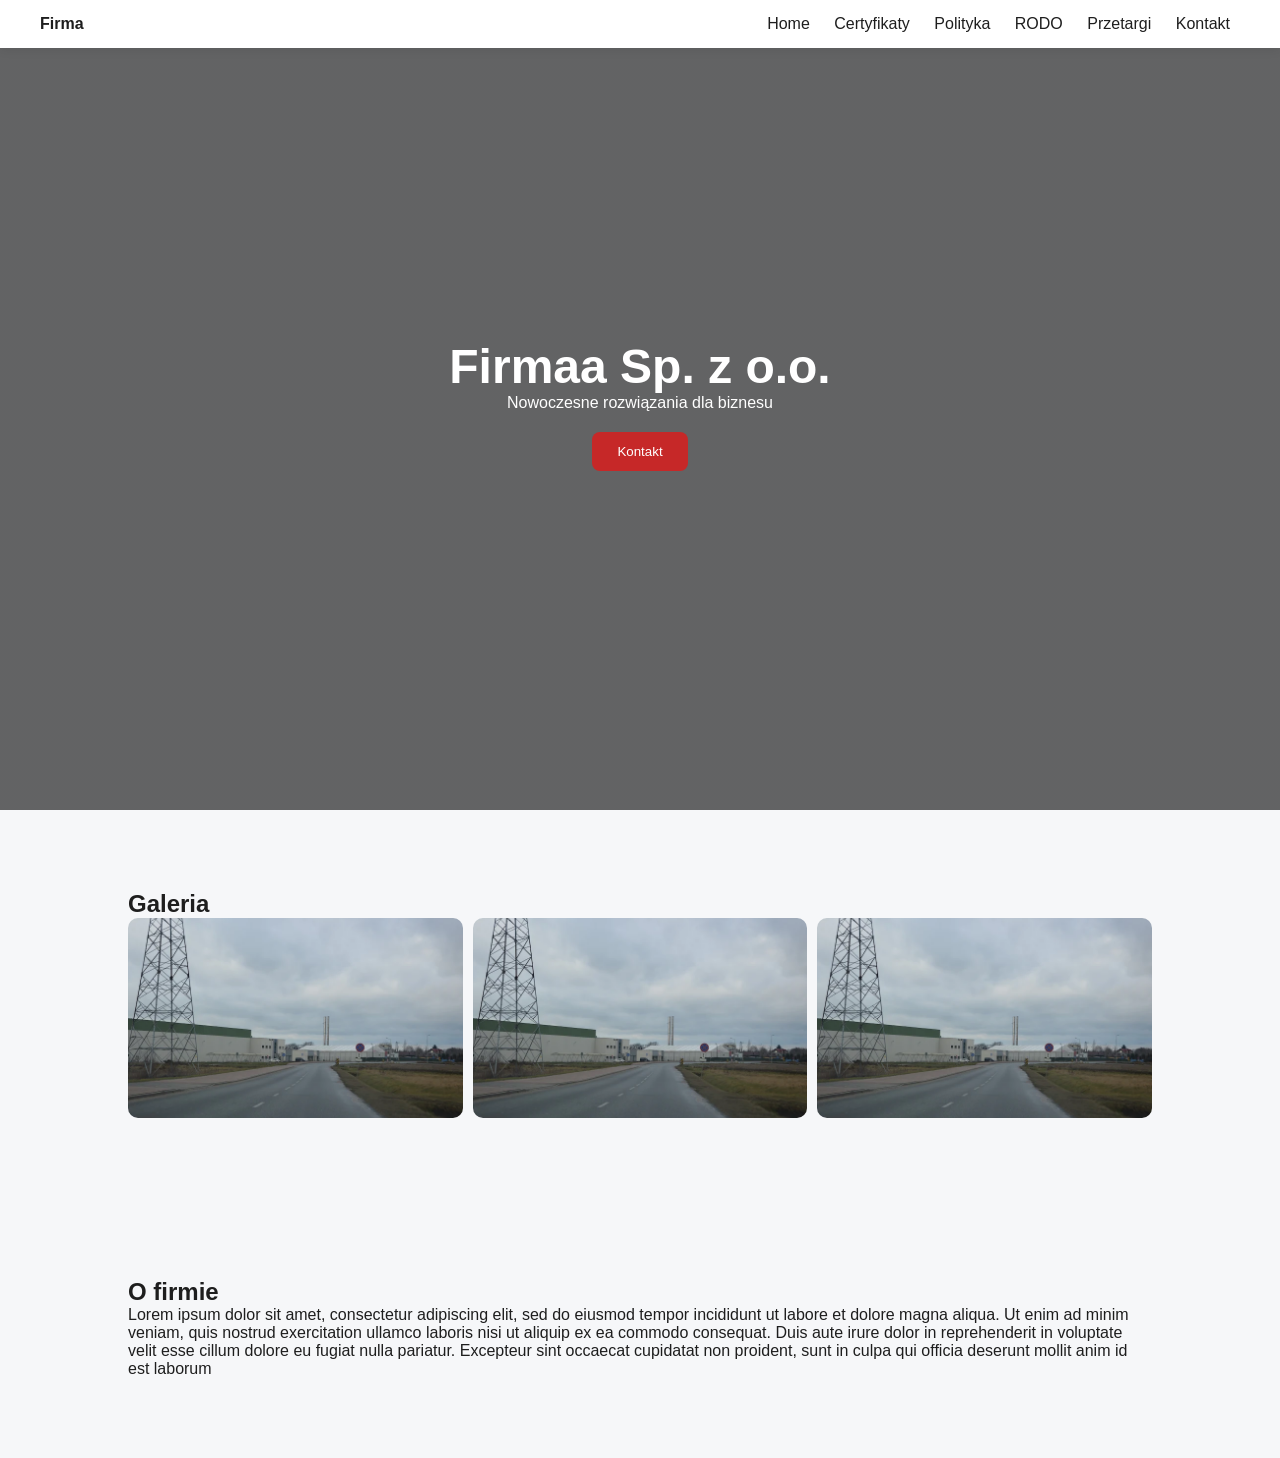
==== index.html @ 997235a8 "Add files via upload" ====
<!DOCTYPE html>
<html lang="pl">
<head>
  <meta charset="UTF-8">
  <title>Firma</title>
  <link rel="stylesheet" href="css/main.css">
</head>
<body>

<div class="navbar">
  <div><strong>Firma</strong></div>
  <div>
    <a href="index.html">Home</a>
    <a href="html/certyfikaty.html">Certyfikaty</a>
    <a href="html/polityka.html">Polityka</a>
    <a href="html/rodo.html">RODO</a>
    <a href="html/przetargi.html">Przetargi</a>
    <a href="html/kontakt.html">Kontakt</a>
  </div>
</div>

<div class="hero">
  <h1>Firmaa Sp. z o.o.</h1>
  <p>Nowoczesne rozwiązania dla biznesu</p>
  <button class="btn">Kontakt</button>
</div>

<div class="section">
  <h2>Galeria</h2>
  <div class="gallery" id="gallery"></div>
</div>

<div class="section">
  <h2>O firmie</h2>
  <p>
    Lorem ipsum dolor sit amet, consectetur adipiscing elit, sed do eiusmod tempor incididunt ut labore et dolore magna aliqua. Ut enim ad minim veniam,
     quis nostrud exercitation ullamco laboris nisi ut aliquip ex ea commodo consequat. Duis aute irure dolor in reprehenderit in voluptate velit esse cillum dolore eu fugiat nulla pariatur. Excepteur sint occaecat cupidatat non proident, sunt in culpa qui officia deserunt mollit anim id est laborum
  </p>
</div>

<script src="js/gallery.js"></script>
</body>
</html>
---- css/main.css ----
:root {
  --primary: #c62828;
  --primary-dark: #8e0000;
  --bg: #f6f7f9;
  --text: #1e1e1e;
  --gray: #6b6b6b;
  --card: #ffffff;
}

* {
  margin: 0;
  padding: 0;
  box-sizing: border-box;
  font-family: Arial, sans-serif;
}

body {
  background: var(--bg);
  color: var(--text);
}


.navbar {
  position: fixed;
  top: 0;
  width: 100%;
  background: white;
  display: flex;
  justify-content: space-between;
  padding: 15px 40px;
  box-shadow: 0 2px 10px rgba(0,0,0,0.08);
  z-index: 1000;
}

.navbar a {
  margin: 0 10px;
  text-decoration: none;
  color: var(--text);
  font-weight: 500;
}

.navbar a:hover {
  color: var(--primary);
}


.hero {
  height: 90vh;
  background: linear-gradient(rgba(0,0,0,0.6), rgba(0,0,0,0.6)),
              url("../assets/gallery/hero.jpg") center/cover;
  display: flex;
  align-items: center;
  justify-content: center;
  color: white;
  text-align: center;
  flex-direction: column;
}

.hero h1 {
  font-size: 48px;
}

.btn {
  margin-top: 20px;
  padding: 12px 25px;
  background: var(--primary);
  color: white;
  border: none;
  cursor: pointer;
  border-radius: 8px;
}


.section {
  padding: 80px 10%;
}

.cards {
  display: grid;
  grid-template-columns: repeat(auto-fit, minmax(220px, 1fr));
  gap: 20px;
}

.card {
  background: var(--card);
  padding: 20px;
  border-radius: 12px;
  box-shadow: 0 4px 10px rgba(0,0,0,0.05);
}


.gallery {
  display: grid;
  grid-template-columns: repeat(3, 1fr);
  gap: 10px;
}

.gallery img {
  width: 100%;
  height: 200px;
  object-fit: cover;
  border-radius: 10px;
  cursor: pointer;
}


.doc {
  background: white;
  padding: 15px;
  margin: 10px 0;
  border-radius: 10px;
  display: flex;
  justify-content: space-between;
}
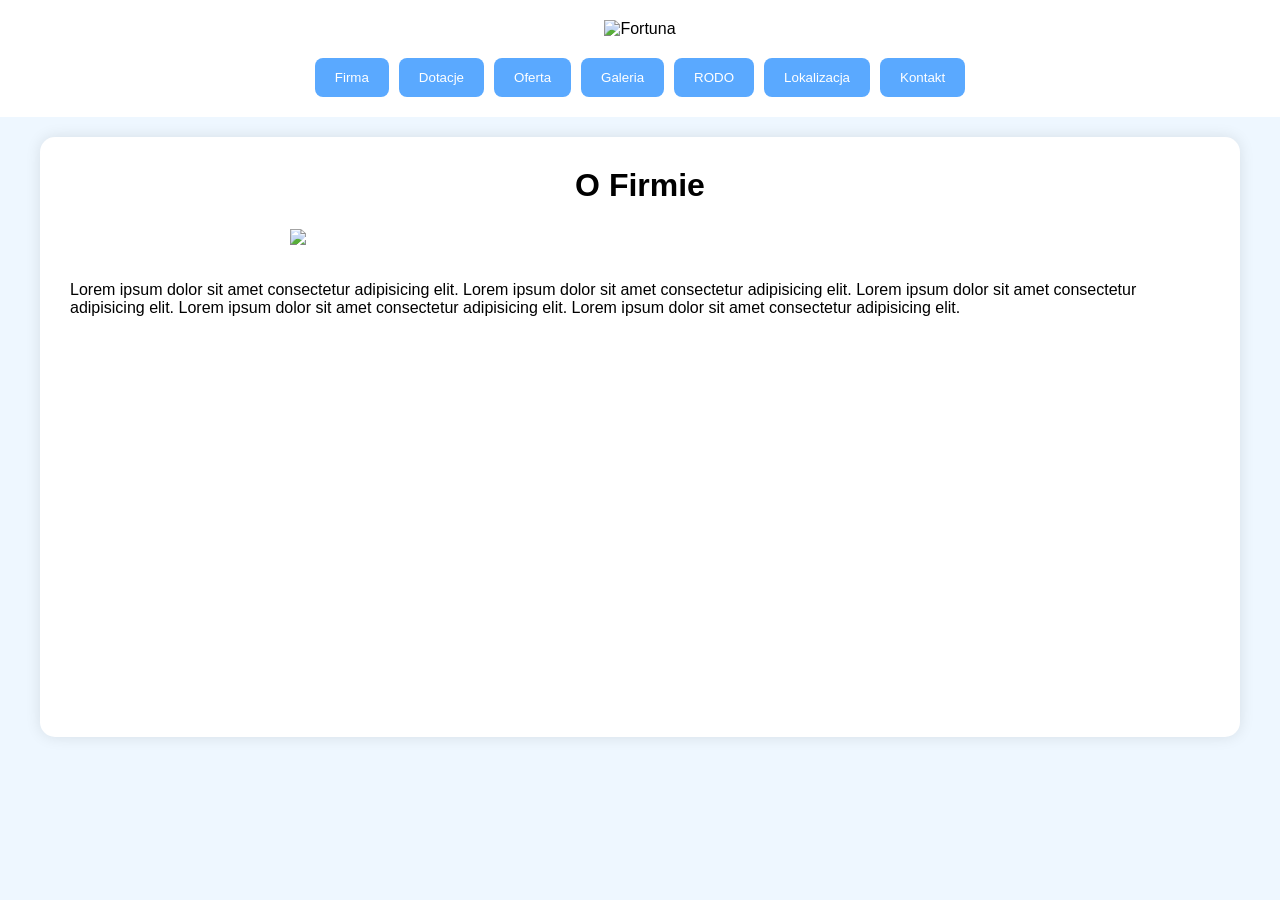
==== commit b45789e5: "Idea Change" ====
--- a/index.html
+++ b/index.html
@@ -1,43 +1,39 @@
 <!DOCTYPE html>
 <html lang="pl">
 <head>
-  <meta charset="UTF-8">
-  <title>Firma</title>
-  <link rel="stylesheet" href="css/main.css">
+    <meta charset="UTF-8">
+    <meta name="viewport" content="width=device-width, initial-scale=1.0">
+    <title>Fortuna Sp. z o.o.</title>
+
+    <link rel="stylesheet" href="css/style.css">
 </head>
 <body>
 
-<div class="navbar">
-  <div><strong>Firma</strong></div>
-  <div>
-    <a href="index.html">Home</a>
-    <a href="html/certyfikaty.html">Certyfikaty</a>
-    <a href="html/polityka.html">Polityka</a>
-    <a href="html/rodo.html">RODO</a>
-    <a href="html/przetargi.html">Przetargi</a>
-    <a href="html/kontakt.html">Kontakt</a>
-  </div>
-</div>
+<header>
 
-<div class="hero">
-  <h1>Firmaa Sp. z o.o.</h1>
-  <p>Nowoczesne rozwiązania dla biznesu</p>
-  <button class="btn">Kontakt</button>
-</div>
+    <img src="assets/logo.png" alt="Fortuna" class="logo">
 
-<div class="section">
-  <h2>Galeria</h2>
-  <div class="gallery" id="gallery"></div>
-</div>
+    <nav>
+        <button onclick="showPage('firma')">Firma</button>
+        <button onclick="showPage('dotacje')">Dotacje</button>
+        <button onclick="showPage('oferta')">Oferta</button>
+        <button onclick="showPage('galeria')">Galeria</button>
+        <button onclick="showPage('rodo')">RODO</button>
+        <button onclick="showPage('lokalizacja')">Lokalizacja</button>
+        <button onclick="showPage('kontakt')">Kontakt</button>
+    </nav>
 
-<div class="section">
-  <h2>O firmie</h2>
-  <p>
-    Lorem ipsum dolor sit amet, consectetur adipiscing elit, sed do eiusmod tempor incididunt ut labore et dolore magna aliqua. Ut enim ad minim veniam,
-     quis nostrud exercitation ullamco laboris nisi ut aliquip ex ea commodo consequat. Duis aute irure dolor in reprehenderit in voluptate velit esse cillum dolore eu fugiat nulla pariatur. Excepteur sint occaecat cupidatat non proident, sunt in culpa qui officia deserunt mollit anim id est laborum
-  </p>
-</div>
+</header>
 
-<script src="js/gallery.js"></script>
+<main>
+
+    <div id="contentBox">
+
+    </div>
+
+</main>
+
+<script src="js/app.js"></script>
+
 </body>
 </html>
--- a/css/style.css
+++ b/css/style.css
@@ -0,0 +1,137 @@
+*{
+    margin:0;
+    padding:0;
+    box-sizing:border-box;
+}
+
+body{
+    background:#eef7ff;
+    font-family:Arial, sans-serif;
+    color:#000;
+}
+
+header{
+    background:white;
+    padding:20px;
+    text-align:center;
+}
+
+.logo{
+    max-width:250px;
+    width:100%;
+}
+
+nav{
+    margin-top:20px;
+    display:flex;
+    flex-wrap:wrap;
+    justify-content:center;
+    gap:10px;
+}
+
+nav button{
+    border:none;
+    background:#5aa9ff;
+    color:white;
+    padding:12px 20px;
+    cursor:pointer;
+    border-radius:8px;
+    transition:.3s;
+}
+
+nav button:hover{
+    background:#2f8fff;
+}
+
+main{
+    display:flex;
+    justify-content:center;
+    padding:20px;
+}
+
+#contentBox{
+    background:white;
+    width:100%;
+    max-width:1200px;
+    min-height:600px;
+    border-radius:15px;
+    padding:30px;
+    box-shadow:0 0 15px rgba(0,0,0,.1);
+}
+
+.placeholder{
+    width:100%;
+    max-width:700px;
+    display:block;
+    margin:auto;
+}
+
+.pageTitle{
+    text-align:center;
+    margin-bottom:25px;
+}
+
+.grid{
+    display:grid;
+    grid-template-columns:repeat(2,1fr);
+    gap:20px;
+}
+
+.card{
+    background:#f5fbff;
+    border-radius:10px;
+    overflow:hidden;
+}
+
+.card img{
+    width:100%;
+    height:300px;
+    object-fit:cover;
+}
+
+.card p{
+    padding:15px;
+}
+
+.galleryContainer{
+    text-align:center;
+}
+
+.galleryImage{
+    width:100%;
+    max-height:600px;
+    object-fit:contain;
+}
+
+.galleryButtons{
+    margin-top:20px;
+}
+
+.galleryButtons button{
+    padding:10px 20px;
+    border:none;
+    background:#5aa9ff;
+    color:white;
+    border-radius:8px;
+    cursor:pointer;
+}
+
+@media(max-width:768px){
+
+    .grid{
+        grid-template-columns:1fr;
+    }
+
+    nav{
+        flex-direction:column;
+    }
+
+    nav button{
+        width:100%;
+    }
+
+    #contentBox{
+        padding:15px;
+    }
+
+}
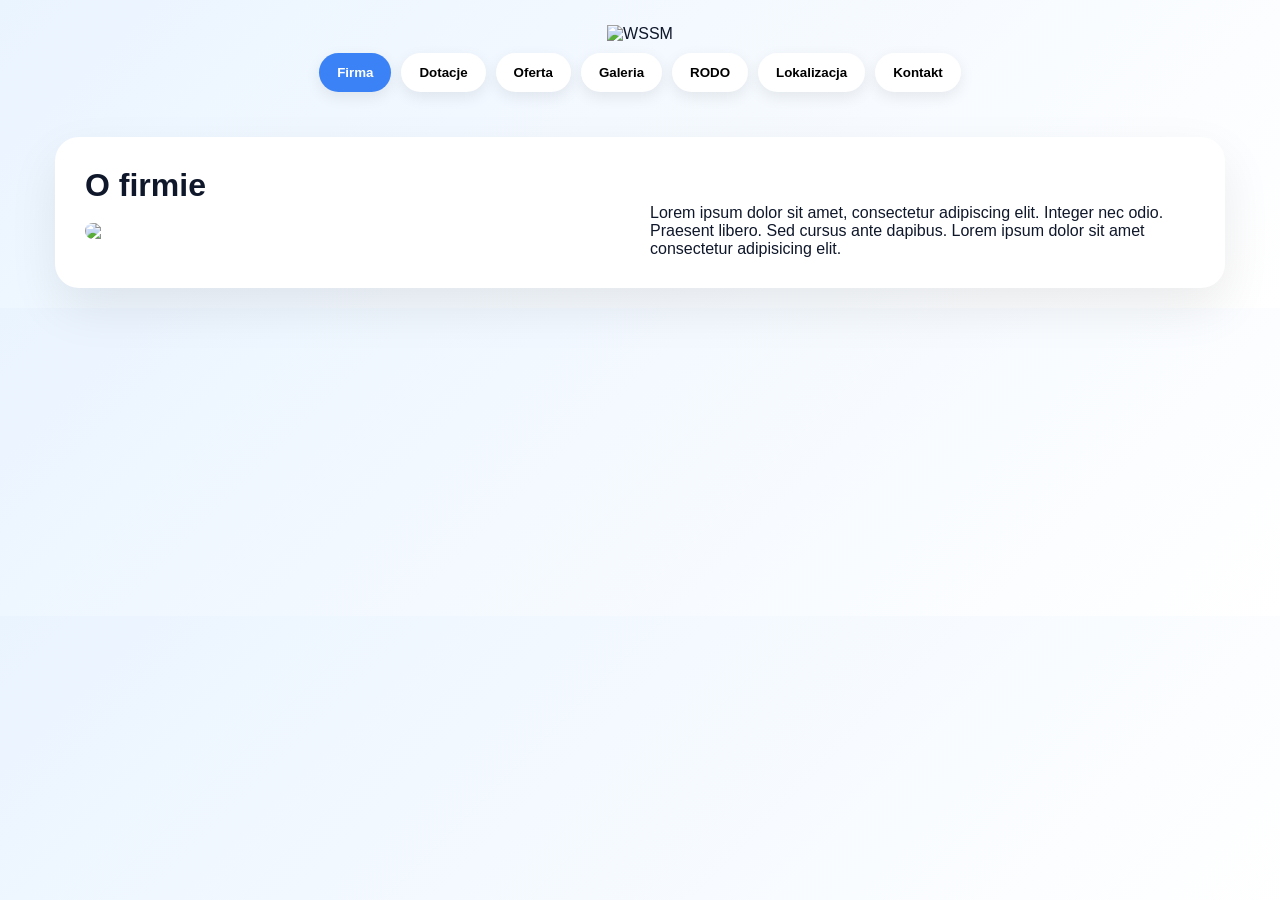
==== commit bb0aa731: "UI - Client" ====
--- a/index.html
+++ b/index.html
@@ -1,39 +1,32 @@
 <!DOCTYPE html>
 <html lang="pl">
 <head>
-    <meta charset="UTF-8">
-    <meta name="viewport" content="width=device-width, initial-scale=1.0">
-    <title>Fortuna Sp. z o.o.</title>
+  <meta charset="UTF-8" />
+  <meta name="viewport" content="width=device-width, initial-scale=1.0"/>
+  <title>WSSM</title>
+  <link rel="stylesheet" href="css/style.css">
+</head>
 
-    <link rel="stylesheet" href="css/style.css">
-</head>
 <body>
 
-<header>
+<header class="header">
+  <img src="assets/logo.png" class="logo" alt="WSSM">
 
-    <img src="assets/logo.png" alt="Fortuna" class="logo">
-
-    <nav>
-        <button onclick="showPage('firma')">Firma</button>
-        <button onclick="showPage('dotacje')">Dotacje</button>
-        <button onclick="showPage('oferta')">Oferta</button>
-        <button onclick="showPage('galeria')">Galeria</button>
-        <button onclick="showPage('rodo')">RODO</button>
-        <button onclick="showPage('lokalizacja')">Lokalizacja</button>
-        <button onclick="showPage('kontakt')">Kontakt</button>
-    </nav>
-
+  <nav class="nav">
+    <button onclick="showPage('firma')" class="navBtn active">Firma</button>
+    <button onclick="showPage('dotacje')" class="navBtn">Dotacje</button>
+    <button onclick="showPage('oferta')" class="navBtn">Oferta</button>
+    <button onclick="showPage('galeria')" class="navBtn">Galeria</button>
+    <button onclick="showPage('rodo')" class="navBtn">RODO</button>
+    <button onclick="showPage('lokalizacja')" class="navBtn">Lokalizacja</button>
+    <button onclick="showPage('kontakt')" class="navBtn">Kontakt</button>
+  </nav>
 </header>
 
-<main>
-
-    <div id="contentBox">
-
-    </div>
-
+<main class="container">
+  <div id="app"></div>
 </main>
 
 <script src="js/app.js"></script>
-
 </body>
 </html>
--- a/css/style.css
+++ b/css/style.css
@@ -1,137 +1,163 @@
+:root{
+  --primary:#3b82f6;
+  --primary2:#2563eb;
+  --bg:#eaf4ff;
+  --card:#ffffff;
+  --text:#0f172a;
+}
+
 *{
-    margin:0;
-    padding:0;
-    box-sizing:border-box;
+  margin:0;
+  padding:0;
+  box-sizing:border-box;
+  font-family:Arial, sans-serif;
 }
 
 body{
-    background:#eef7ff;
-    font-family:Arial, sans-serif;
-    color:#000;
+  background:linear-gradient(135deg,#eaf4ff,#ffffff);
+  color:var(--text);
 }
 
-header{
-    background:white;
-    padding:20px;
-    text-align:center;
+/* HEADER */
+.header{
+  text-align:center;
+  padding:25px 15px;
 }
 
 .logo{
-    max-width:250px;
-    width:100%;
+  width:180px;
+  margin-bottom:10px;
 }
 
-nav{
-    margin-top:20px;
-    display:flex;
-    flex-wrap:wrap;
-    justify-content:center;
-    gap:10px;
+/* NAV */
+.nav{
+  display:flex;
+  flex-wrap:wrap;
+  justify-content:center;
+  gap:10px;
 }
 
-nav button{
-    border:none;
-    background:#5aa9ff;
-    color:white;
-    padding:12px 20px;
-    cursor:pointer;
-    border-radius:8px;
-    transition:.3s;
+.navBtn{
+  background:white;
+  border:none;
+  padding:12px 18px;
+  border-radius:999px;
+  cursor:pointer;
+  box-shadow:0 5px 15px rgba(0,0,0,0.08);
+  transition:.25s;
+  font-weight:600;
 }
 
-nav button:hover{
-    background:#2f8fff;
+.navBtn:hover{
+  background:var(--primary);
+  color:white;
+  transform:translateY(-2px);
 }
 
-main{
-    display:flex;
-    justify-content:center;
-    padding:20px;
+.navBtn.active{
+  background:var(--primary);
+  color:white;
 }
 
-#contentBox{
-    background:white;
-    width:100%;
-    max-width:1200px;
-    min-height:600px;
-    border-radius:15px;
-    padding:30px;
-    box-shadow:0 0 15px rgba(0,0,0,.1);
+/* CONTAINER */
+.container{
+  max-width:1200px;
+  margin:20px auto;
+  padding:0 15px;
 }
 
-.placeholder{
-    width:100%;
-    max-width:700px;
-    display:block;
-    margin:auto;
+#app{
+  background:white;
+  border-radius:24px;
+  padding:30px;
+  box-shadow:0 20px 50px rgba(0,0,0,0.08);
+  animation:fade .3s ease;
 }
 
-.pageTitle{
-    text-align:center;
-    margin-bottom:25px;
+/* ANIMATION */
+@keyframes fade{
+  from{opacity:0; transform:translateY(10px);}
+  to{opacity:1; transform:translateY(0);}
 }
 
+/* FIRMA */
+.twoCol{
+  display:grid;
+  grid-template-columns:1fr 1fr;
+  gap:20px;
+  align-items:center;
+}
+
+.twoCol img{
+  width:100%;
+  border-radius:16px;
+}
+
+/* DOTACJE GRID */
 .grid{
-    display:grid;
-    grid-template-columns:repeat(2,1fr);
-    gap:20px;
+  display:grid;
+  grid-template-columns:repeat(2,1fr);
+  gap:15px;
 }
 
 .card{
-    background:#f5fbff;
-    border-radius:10px;
-    overflow:hidden;
+  background:#f8fbff;
+  border-radius:16px;
+  overflow:hidden;
+  box-shadow:0 10px 25px rgba(0,0,0,0.06);
 }
 
 .card img{
-    width:100%;
-    height:300px;
-    object-fit:cover;
+  width:100%;
+  height:220px;
+  object-fit:cover;
 }
 
 .card p{
-    padding:15px;
+  padding:12px;
 }
 
-.galleryContainer{
-    text-align:center;
+/* GALERIA */
+.gallery{
+  text-align:center;
 }
 
-.galleryImage{
-    width:100%;
-    max-height:600px;
-    object-fit:contain;
+.gallery img{
+  width:100%;
+  max-height:500px;
+  object-fit:contain;
+  border-radius:16px;
 }
 
-.galleryButtons{
-    margin-top:20px;
+.controls{
+  margin-top:15px;
 }
 
-.galleryButtons button{
-    padding:10px 20px;
-    border:none;
-    background:#5aa9ff;
-    color:white;
-    border-radius:8px;
-    cursor:pointer;
+.controls button{
+  padding:10px 18px;
+  border:none;
+  border-radius:10px;
+  background:var(--primary);
+  color:white;
+  cursor:pointer;
+  margin:0 5px;
 }
 
+/* MOBILE */
 @media(max-width:768px){
+  .twoCol{
+    grid-template-columns:1fr;
+  }
 
-    .grid{
-        grid-template-columns:1fr;
-    }
+  .grid{
+    grid-template-columns:1fr;
+  }
 
-    nav{
-        flex-direction:column;
-    }
+  .nav{
+    flex-direction:column;
+  }
 
-    nav button{
-        width:100%;
-    }
-
-    #contentBox{
-        padding:15px;
-    }
-
+  .navBtn{
+    width:100%;
+  }
 }
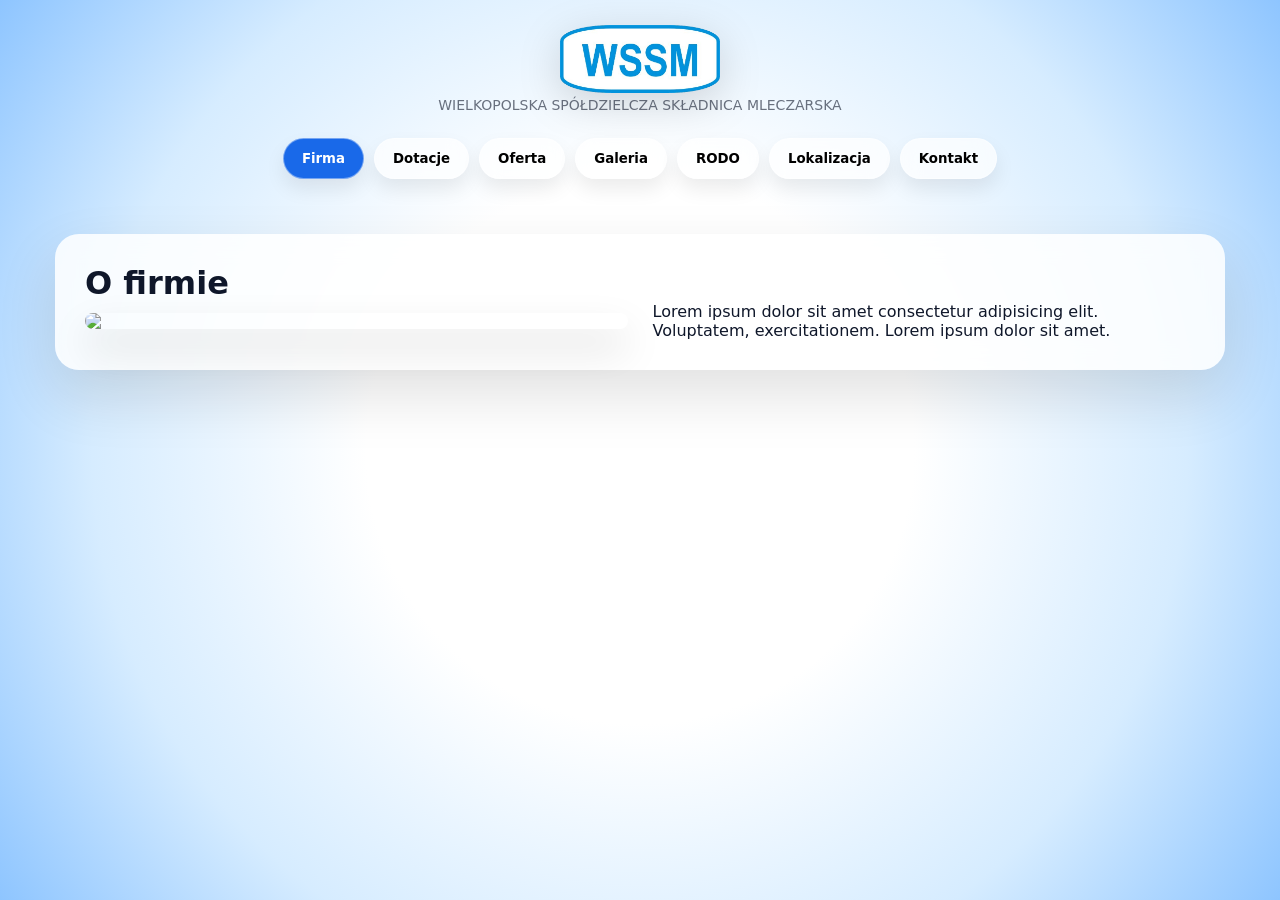
==== commit a018a0b0: "Body + content" ====
--- a/index.html
+++ b/index.html
@@ -4,27 +4,31 @@
   <meta charset="UTF-8" />
   <meta name="viewport" content="width=device-width, initial-scale=1.0"/>
   <title>WSSM</title>
+
   <link rel="stylesheet" href="css/style.css">
 </head>
 
 <body>
 
 <header class="header">
-  <img src="assets/logo.png" class="logo" alt="WSSM">
+  <div class="logoBox">
+    <img src="assets/logo2.png" class="logo">
+    <div class="subtitle">WIELKOPOLSKA SPÓŁDZIELCZA SKŁADNICA MLECZARSKA</div>
+  </div>
 
   <nav class="nav">
-    <button onclick="showPage('firma')" class="navBtn active">Firma</button>
-    <button onclick="showPage('dotacje')" class="navBtn">Dotacje</button>
-    <button onclick="showPage('oferta')" class="navBtn">Oferta</button>
-    <button onclick="showPage('galeria')" class="navBtn">Galeria</button>
-    <button onclick="showPage('rodo')" class="navBtn">RODO</button>
-    <button onclick="showPage('lokalizacja')" class="navBtn">Lokalizacja</button>
-    <button onclick="showPage('kontakt')" class="navBtn">Kontakt</button>
+    <button class="navBtn active" data-page="firma" onclick="showPage('firma')">Firma</button>
+    <button class="navBtn" data-page="dotacje" onclick="showPage('dotacje')">Dotacje</button>
+    <button class="navBtn" data-page="oferta" onclick="showPage('oferta')">Oferta</button>
+    <button class="navBtn" data-page="galeria" onclick="showPage('galeria')">Galeria</button>
+    <button class="navBtn" data-page="rodo" onclick="showPage('rodo')">RODO</button>
+    <button class="navBtn" data-page="lokalizacja" onclick="showPage('lokalizacja')">Lokalizacja</button>
+    <button class="navBtn" data-page="kontakt" onclick="showPage('kontakt')">Kontakt</button>
   </nav>
 </header>
 
 <main class="container">
-  <div id="app"></div>
+  <div id="app" class="card"></div>
 </main>
 
 <script src="js/app.js"></script>
--- a/css/style.css
+++ b/css/style.css
@@ -1,8 +1,8 @@
 :root{
-  --primary:#3b82f6;
-  --primary2:#2563eb;
-  --bg:#eaf4ff;
-  --card:#ffffff;
+  --primary:#1969e9;
+  --primary2:#1851ce;
+  --bg1:#eaf4ff;
+  --bg2:#ffffff;
   --text:#0f172a;
 }
 
@@ -10,48 +10,68 @@
   margin:0;
   padding:0;
   box-sizing:border-box;
-  font-family:Arial, sans-serif;
+  font-family:system-ui, Arial;
 }
 
 body{
-  background:linear-gradient(135deg,#eaf4ff,#ffffff);
+  min-height:100vh;
   color:var(--text);
+
+  background:
+    radial-gradient(
+      circle at center,
+      #ffffff 0%,
+      #ffffff 35%,
+      #d6ecff 70%,
+      #8ec5ff 100%
+    );
 }
 
-/* HEADER */
+/* ===== HEADER ===== */
 .header{
   text-align:center;
-  padding:25px 15px;
+  padding:25px 10px;
+}
+
+.logoBox{
+  margin-bottom:15px;
 }
 
 .logo{
-  width:180px;
-  margin-bottom:10px;
+  width:160px;
+  filter:drop-shadow(0 10px 20px rgba(0,0,0,.15));
 }
 
-/* NAV */
+.subtitle{
+  font-size:14px;
+  opacity:.6;
+}
+
+/* ===== NAV (GLASSMORPHISM) ===== */
 .nav{
   display:flex;
   flex-wrap:wrap;
   justify-content:center;
   gap:10px;
+  padding:10px;
 }
 
 .navBtn{
-  background:white;
-  border:none;
+  background:rgba(255,255,255,.7);
+  backdrop-filter:blur(10px);
+  border:1px solid rgba(255,255,255,.4);
   padding:12px 18px;
   border-radius:999px;
   cursor:pointer;
-  box-shadow:0 5px 15px rgba(0,0,0,0.08);
   transition:.25s;
   font-weight:600;
+  box-shadow:0 10px 20px rgba(0,0,0,.08);
 }
 
 .navBtn:hover{
+  transform:translateY(-3px) scale(1.03);
   background:var(--primary);
   color:white;
-  transform:translateY(-2px);
 }
 
 .navBtn.active{
@@ -59,74 +79,88 @@
   color:white;
 }
 
-/* CONTAINER */
+/* ===== MAIN CARD ===== */
 .container{
   max-width:1200px;
   margin:20px auto;
   padding:0 15px;
 }
 
-#app{
-  background:white;
+.card{
+  background:rgba(255,255,255,.85);
+  backdrop-filter:blur(12px);
   border-radius:24px;
   padding:30px;
-  box-shadow:0 20px 50px rgba(0,0,0,0.08);
-  animation:fade .3s ease;
+  box-shadow:0 25px 60px rgba(0,0,0,.12);
+
+  animation:fadeIn .35s ease;
 }
 
-/* ANIMATION */
-@keyframes fade{
-  from{opacity:0; transform:translateY(10px);}
+@keyframes fadeIn{
+  from{opacity:0; transform:translateY(20px);}
   to{opacity:1; transform:translateY(0);}
 }
 
-/* FIRMA */
+/* ===== FIRMA ===== */
 .twoCol{
   display:grid;
   grid-template-columns:1fr 1fr;
-  gap:20px;
+  gap:25px;
   align-items:center;
 }
 
 .twoCol img{
   width:100%;
-  border-radius:16px;
+  border-radius:18px;
+  box-shadow:0 20px 40px rgba(0,0,0,.15);
 }
 
-/* DOTACJE GRID */
+/* ===== DOTACJE ===== */
 .grid{
   display:grid;
   grid-template-columns:repeat(2,1fr);
-  gap:15px;
+  gap:18px;
 }
 
-.card{
-  background:#f8fbff;
-  border-radius:16px;
+.dotCard{
+  background:white;
+  border-radius:18px;
   overflow:hidden;
-  box-shadow:0 10px 25px rgba(0,0,0,0.06);
+  box-shadow:0 15px 35px rgba(0,0,0,.1);
+  transition:.3s;
 }
 
-.card img{
+.dotCard:hover{
+  transform:translateY(-5px);
+}
+
+.dotCard img{
   width:100%;
   height:220px;
   object-fit:cover;
 }
 
-.card p{
+.dotCard p{
   padding:12px;
 }
 
-/* GALERIA */
+/* ===== GALERIA ===== */
 .gallery{
   text-align:center;
 }
 
 .gallery img{
   width:100%;
-  max-height:500px;
+  max-height:520px;
   object-fit:contain;
-  border-radius:16px;
+  border-radius:18px;
+  box-shadow:0 20px 50px rgba(0,0,0,.15);
+  animation:fadeImg .3s ease;
+}
+
+@keyframes fadeImg{
+  from{opacity:0}
+  to{opacity:1}
 }
 
 .controls{
@@ -134,30 +168,25 @@
 }
 
 .controls button{
-  padding:10px 18px;
+  padding:10px 16px;
   border:none;
-  border-radius:10px;
+  border-radius:12px;
   background:var(--primary);
   color:white;
   cursor:pointer;
   margin:0 5px;
+  transition:.2s;
 }
 
-/* MOBILE */
+.controls button:hover{
+  transform:scale(1.05);
+  background:var(--primary2);
+}
+
+/* ===== MOBILE ===== */
 @media(max-width:768px){
-  .twoCol{
-    grid-template-columns:1fr;
-  }
-
-  .grid{
-    grid-template-columns:1fr;
-  }
-
-  .nav{
-    flex-direction:column;
-  }
-
-  .navBtn{
-    width:100%;
-  }
+  .twoCol{grid-template-columns:1fr;}
+  .grid{grid-template-columns:1fr;}
+  .nav{flex-direction:column;}
+  .navBtn{width:100%;}
 }
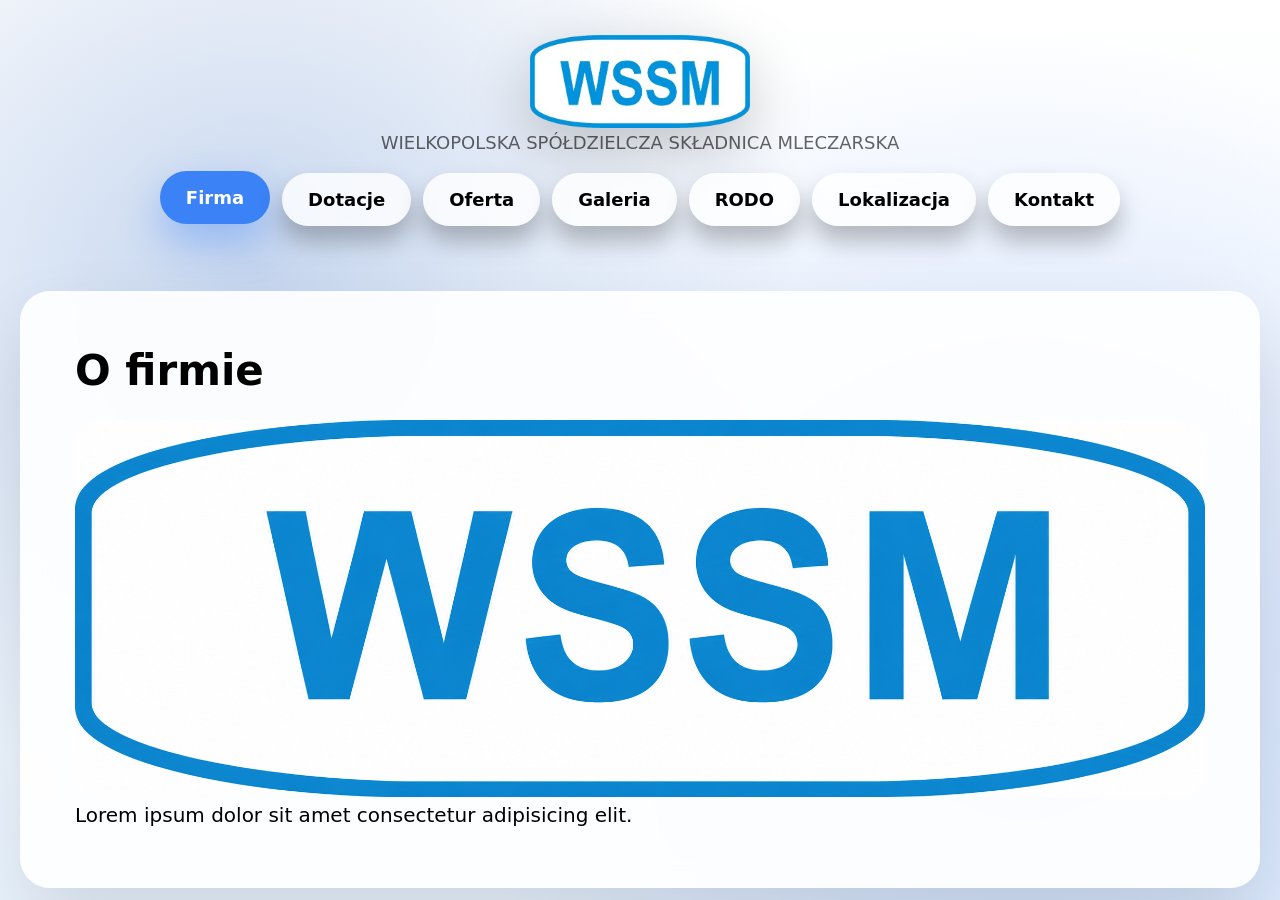
==== commit 247ed501: "changes: location, contact, baner" ====
--- a/index.html
+++ b/index.html
@@ -3,6 +3,9 @@
 <head>
   <meta charset="UTF-8" />
   <meta name="viewport" content="width=device-width, initial-scale=1.0"/>
+   <meta name="description" content="Strona WSSM - WIELKOPOLSKA SPÓŁDZIELCZA SKŁADNICA MLECZARSKA. ul. Orlikowa 15 98-220 Zduńska Wola Tel: +48 43 825 38 00 sekretariat@wssm.pl"
+  . 
+  >
   <title>WSSM</title>
 
   <link rel="stylesheet" href="css/style.css">
--- a/css/style.css
+++ b/css/style.css
@@ -1,192 +1,244 @@
 :root{
-  --primary:#1969e9;
-  --primary2:#1851ce;
-  --bg1:#eaf4ff;
-  --bg2:#ffffff;
+  --primary:#3b82f6;
+  --primary2:#2563eb;
   --text:#0f172a;
 }
-
+.card{
+  overflow:hidden;
+}
 *{
   margin:0;
   padding:0;
   box-sizing:border-box;
-  font-family:system-ui, Arial;
+  font-family:system-ui;
 }
 
 body{
   min-height:100vh;
-  color:var(--text);
+  margin:0;
+  overflow-x:hidden;
 
   background:
-    radial-gradient(
-      circle at center,
-      #ffffff 0%,
-      #ffffff 35%,
-      #d6ecff 70%,
-      #8ec5ff 100%
-    );
+    radial-gradient(circle at 20% 30%, rgba(47, 101, 189, 0.25), transparent 45%),
+    radial-gradient(circle at 80% 70%, rgba(30, 95, 236, 0.18), transparent 50%),
+    linear-gradient(180deg, #ffffff 0%, #eaf4ff 100%);
+
+  background-attachment: fixed;
+}
+
+@keyframes bgMove{
+  from{background-position:0 0;}
+  to{background-position:20px 40px;}
 }
 
 /* ===== HEADER ===== */
 .header{
   text-align:center;
-  padding:25px 10px;
-}
-
-.logoBox{
-  margin-bottom:15px;
+  padding:35px 10px;
 }
 
 .logo{
-  width:160px;
-  filter:drop-shadow(0 10px 20px rgba(0,0,0,.15));
+  width:220px;
+  filter:drop-shadow(0 20px 30px rgba(0,0,0,.2));
 }
 
 .subtitle{
-  font-size:14px;
   opacity:.6;
-}
-
-/* ===== NAV (GLASSMORPHISM) ===== */
+  font-size:18px;
+}
+
+/* ===== NAV WOW ===== */
 .nav{
   display:flex;
+  justify-content:center;
   flex-wrap:wrap;
-  justify-content:center;
-  gap:10px;
-  padding:10px;
-}
+  gap:12px;
+  margin-top:20px;
+
+  position:relative;
+}
+
+/* moving highlight pill */
+
 
 .navBtn{
-  background:rgba(255,255,255,.7);
-  backdrop-filter:blur(10px);
-  border:1px solid rgba(255,255,255,.4);
-  padding:12px 18px;
+  position:relative;
+
+  padding:16px 26px;
+  font-size:18px;
+  font-weight:600;
+
+  border:none;
   border-radius:999px;
+
+  background:rgba(255,255,255,.8);
+  backdrop-filter:blur(12px);
+
   cursor:pointer;
+
+  box-shadow:
+    0 15px 25px rgba(0, 0, 0, 0.26);
+
   transition:.25s;
-  font-weight:600;
-  box-shadow:0 10px 20px rgba(0,0,0,.08);
-}
-
+}
+
+/* WOW hover */
 .navBtn:hover{
-  transform:translateY(-3px) scale(1.03);
+  transform:translateY(-5px) scale(1.08);
   background:var(--primary);
   color:white;
-}
-
+
+  box-shadow:
+    0 20px 40px rgba(59,130,246,.35);
+}
+
+/* active state */
 .navBtn.active{
   background:var(--primary);
   color:white;
-}
-
-/* ===== MAIN CARD ===== */
+
+  transform:translateY(-2px);
+
+  box-shadow:
+    0 18px 40px rgba(59,130,246,.4);
+}
+
+/* ===== CONTAINER ===== */
 .container{
-  max-width:1200px;
-  margin:20px auto;
-  padding:0 15px;
+  max-width:1300px;
+  margin:30px auto;
+  padding:0 20px;
 }
 
 .card{
-  background:rgba(255,255,255,.85);
-  backdrop-filter:blur(12px);
+  background:rgba(255,255,255,.9);
+  backdrop-filter:blur(15px);
+
+  border-radius:30px;
+  padding:55px;
+
+  box-shadow:
+    0 40px 80px rgba(0,0,0,.12);
+
+  animation:fadeSlide .35s ease;
+}
+
+@keyframes fadeSlide{
+  from{
+    opacity:0;
+    transform:translateY(30px) scale(.98);
+  }
+  to{
+    opacity:1;
+    transform:translateY(0) scale(1);
+  }
+}
+
+/* ===== TEXT ===== */
+h1{
+  font-size:42px;
+  margin-bottom:25px;
+}
+.baner{
+  width:100%;
+  height:auto;
+  display:block;
   border-radius:24px;
-  padding:30px;
-  box-shadow:0 25px 60px rgba(0,0,0,.12);
-
-  animation:fadeIn .35s ease;
-}
-
-@keyframes fadeIn{
-  from{opacity:0; transform:translateY(20px);}
-  to{opacity:1; transform:translateY(0);}
-}
-
-/* ===== FIRMA ===== */
-.twoCol{
-  display:grid;
-  grid-template-columns:1fr 1fr;
-  gap:25px;
-  align-items:center;
-}
-
-.twoCol img{
-  width:100%;
-  border-radius:18px;
-  box-shadow:0 20px 40px rgba(0,0,0,.15);
-}
-
-/* ===== DOTACJE ===== */
+  object-fit:cover;
+  max-height:420px;
+}
+p{
+  font-size:20px;
+  line-height:1.8;
+}
+
+/* ===== GRID ===== */
 .grid{
   display:grid;
   grid-template-columns:repeat(2,1fr);
-  gap:18px;
+  gap:22px;
 }
 
 .dotCard{
+  border-radius:22px;
+  overflow:hidden;
   background:white;
-  border-radius:18px;
-  overflow:hidden;
-  box-shadow:0 15px 35px rgba(0,0,0,.1);
+
+  box-shadow:0 20px 50px rgba(0,0,0,.12);
+
   transition:.3s;
 }
 
 .dotCard:hover{
-  transform:translateY(-5px);
+  transform:translateY(-8px) scale(1.02);
 }
 
 .dotCard img{
   width:100%;
-  height:220px;
+  height:260px;
   object-fit:cover;
 }
 
-.dotCard p{
-  padding:12px;
-}
-
-/* ===== GALERIA ===== */
-.gallery{
-  text-align:center;
-}
-
+/* ===== GALERIA WOW ===== */
 .gallery img{
   width:100%;
-  max-height:520px;
+  max-height:650px;
   object-fit:contain;
-  border-radius:18px;
-  box-shadow:0 20px 50px rgba(0,0,0,.15);
-  animation:fadeImg .3s ease;
-}
-
-@keyframes fadeImg{
-  from{opacity:0}
-  to{opacity:1}
+
+  border-radius:24px;
+
+  animation:imgFade .3s ease;
+}
+
+@keyframes imgFade{
+  from{opacity:0; transform:scale(.98);}
+  to{opacity:1; transform:scale(1);}
 }
 
 .controls{
-  margin-top:15px;
+  display:flex;
+  justify-content:center;
+  align-items:center;
+  gap:12px;
+  margin-top:20px;
 }
 
 .controls button{
-  padding:10px 16px;
+  padding:14px 22px;
+  font-size:18px;
+
   border:none;
-  border-radius:12px;
+  border-radius:14px;
+
   background:var(--primary);
   color:white;
+
   cursor:pointer;
-  margin:0 5px;
+
   transition:.2s;
 }
 
 .controls button:hover{
-  transform:scale(1.05);
-  background:var(--primary2);
+  transform:scale(1.1);
+  box-shadow:0 15px 30px rgba(59,130,246,.35);
 }
 
 /* ===== MOBILE ===== */
 @media(max-width:768px){
-  .twoCol{grid-template-columns:1fr;}
+  .card{padding:25px;}
+  h1{font-size:30px;}
+
   .grid{grid-template-columns:1fr;}
+
   .nav{flex-direction:column;}
   .navBtn{width:100%;}
-}+   .twoCol{
+    grid-template-columns:1fr;
+  }
+
+   
+  .baner{
+    height:200px;
+  }
+
+}
